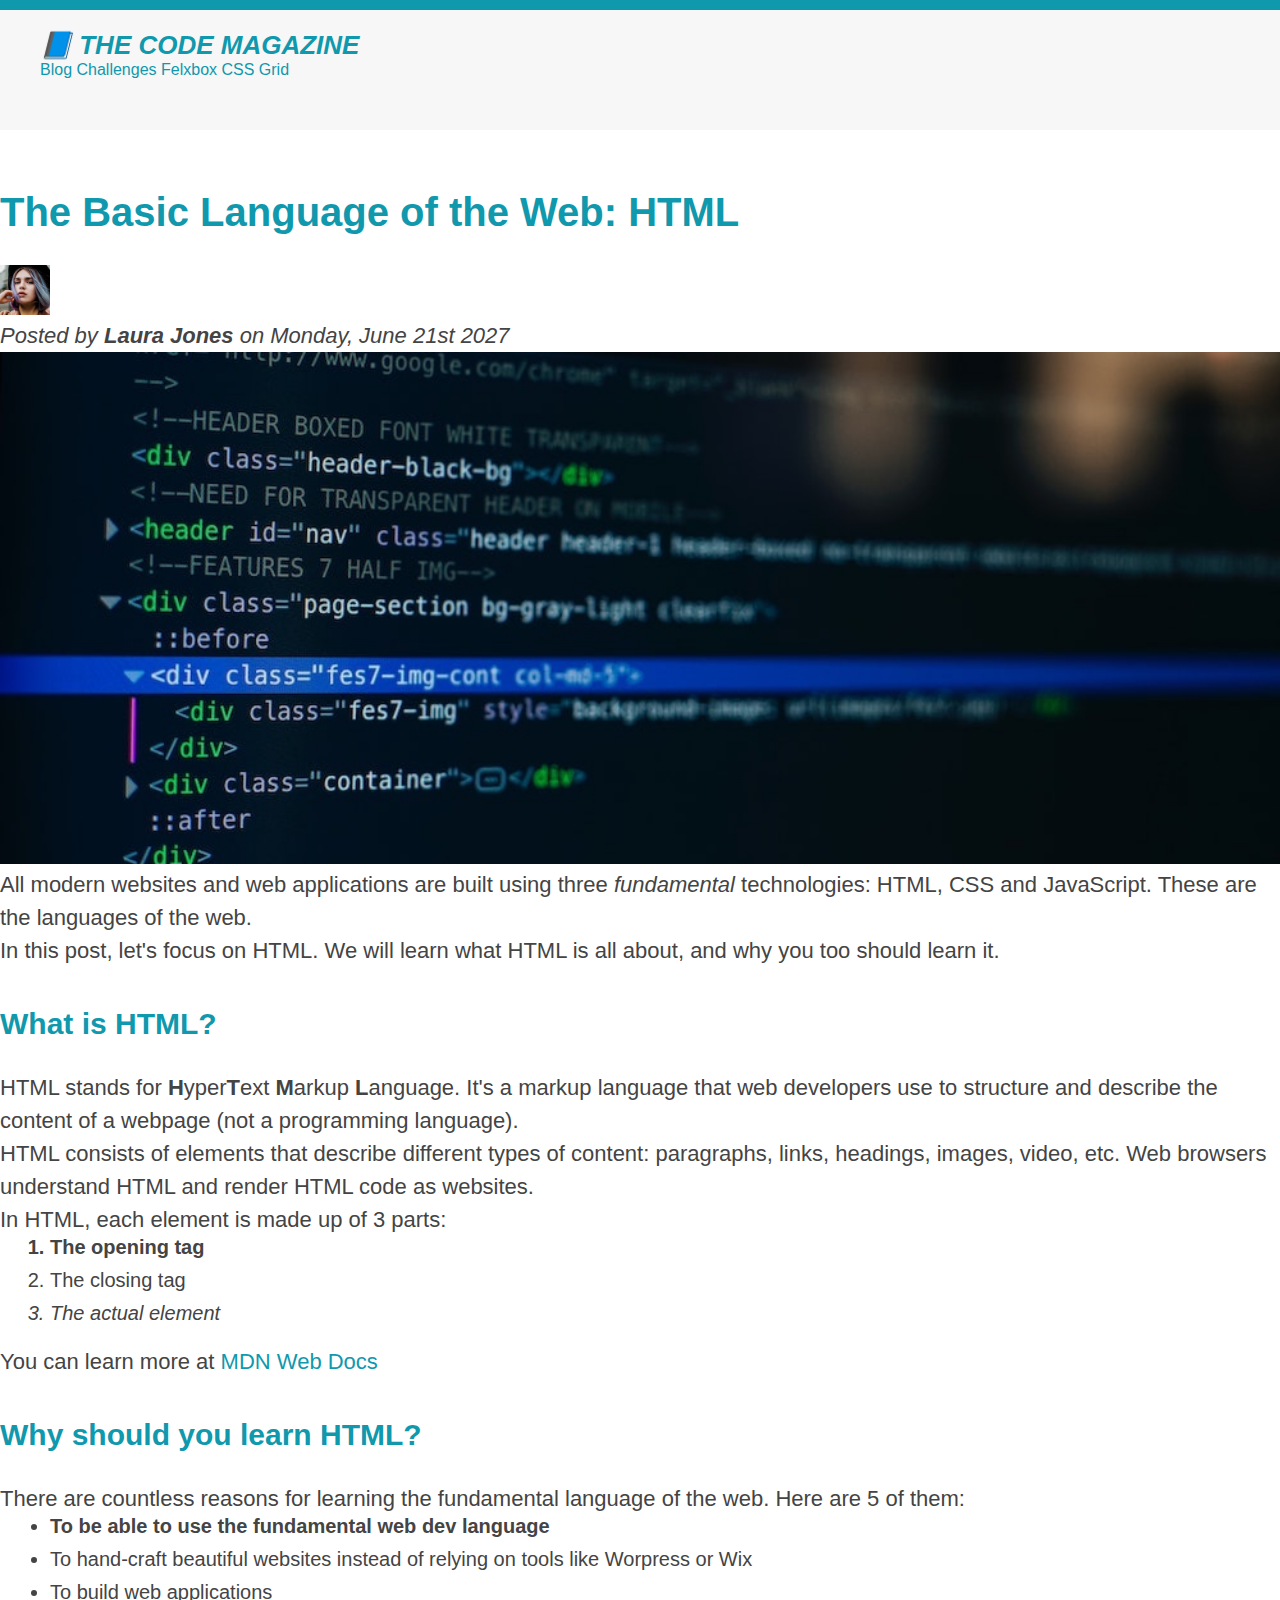
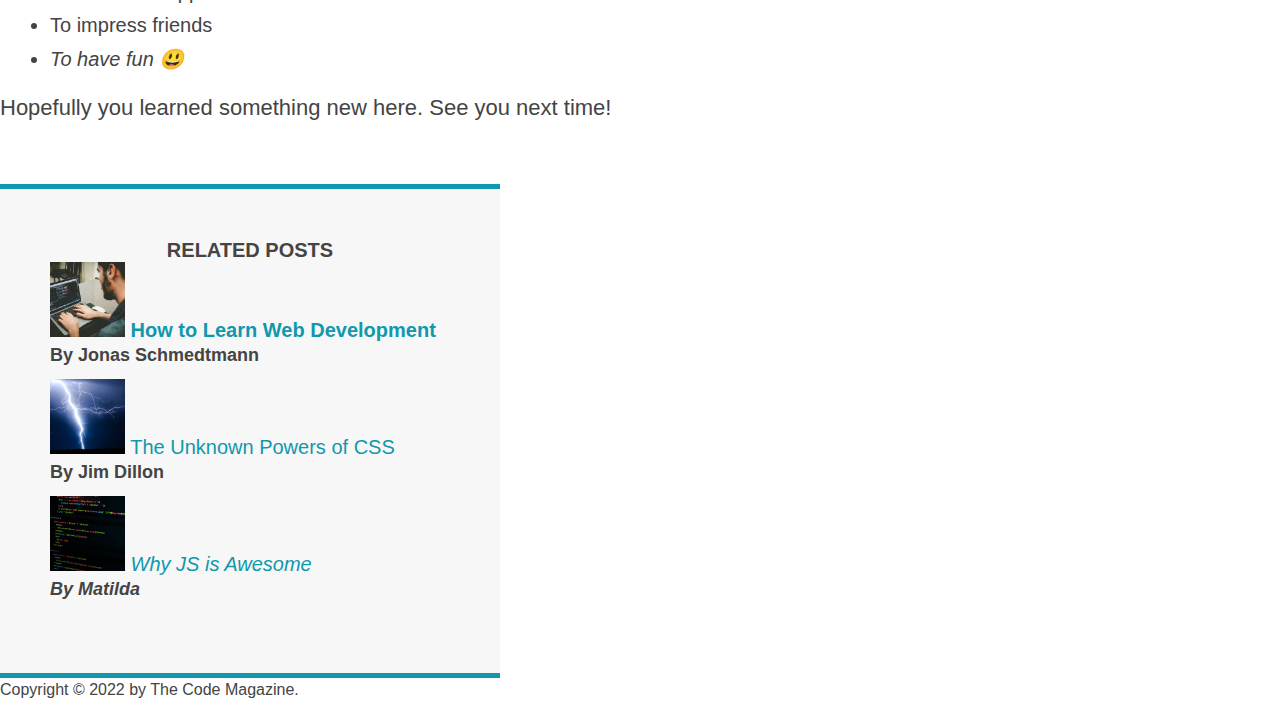
==== index.html @ ba01d37a "margin & padding added" ====
<!DOCTYPE html>
<html>

<head>
    <meta cahrset="UTF-8">
    <title>(Demo)The Basic Language of Web: HTML</title>
</head>
<link href="style.css" rel="stylesheet">

<body>
    <header class="main-header">
        <h1>📘 The Code Magazine</h1>
        <nav>
            <a href="blog.html">Blog</a>
            <a href="#">Challenges</a>
            <a href="#">Felxbox</a>
            <a href="#">CSS Grid</a>
        </nav>
    </header>
    <article>
        <header>
            <h2>The Basic Language of the Web: HTML</h2>
            <img src="img/laura-jones.jpg" width="50px" height="50px" alt="Headshot of laura jones">
            <p id="author">Posted by <strong>Laura Jones</strong> on Monday, June 21st 2027</p>
            <img class="post-img" src="img/post-img.jpg" alt="HTML code on a screen." width="500" heigth="200px">
        </header>
        <p>All modern websites and web applications are built using three <em>fundamental</em> technologies: HTML, CSS
            and
            JavaScript. These are the languages of the web.</p>
        <p>In this post, let's focus on HTML. We will learn what HTML is all about, and why you too should learn it.</p>
        <h3>What is HTML?</h3>
        <p>HTML stands for <strong>H</strong>yper<strong>T</strong>ext <strong>M</strong>arkup
            <strong>L</strong>anguage.
            It's a markup language that web developers use to structure and
            describe the content of a webpage (not a programming language).
        </p>
        <p>HTML consists of elements that describe different types of content: paragraphs, links, headings, images,
            video,
            etc. Web browsers understand HTML and render HTML code as websites.</p>
        <p>In HTML, each element is made up of 3 parts:</p>
        <ol>
            <li>The opening tag</li>
            <li>The closing tag</li>
            <li>The actual element</li>
        </ol>
        <p>You can learn more at
            <a href="https://developer.mozilla.org/en-US/docs/Web/HTML" target="_blank">MDN Web Docs</a>
        </p>
        <h3>Why should you learn HTML?</h3>
        <p>There are countless reasons for learning the fundamental language of the web. Here are 5 of them:</p>
        <ul>
            <li>To be able to use the fundamental web dev language</li>
            <li>To hand-craft beautiful websites instead of relying on tools like Worpress or Wix</li>
            <li>To build web applications</li>
            <li>To impress friends</li>
            <li>To have fun 😃</li>
        </ul>
        <p>Hopefully you learned something new here. See you next time!</p>
    </article>
    <aside>
        <h4>Related posts</h4>
        <ul class="related">
            <li>
                <img alt="personal programming" width="75" heigth="75" src="img/related-1.jpg">
                <a href="#">How to Learn Web Development</a>
                <p class="related-author">By Jonas Schmedtmann</p>
            </li>
            <li>
                <img alt="powers of css" width="75" heigth="75" src="img/related-2.jpg">
                <a href="#">The Unknown Powers of CSS</a>
                <p class="related-author">By Jim Dillon</p>
            </li>
            <li>
                <img alt="coding on a screen" width="75" heigth="75" src="img/related-3.jpg">
                <a href="#">Why JS is Awesome</a>
                <p class="related-author">By Matilda</p>
            </li>
        </ul>
    </aside>
    <footer>
        <p id="copyright">Copyright &copy; 2022 by The Code Magazine.</p>
    </footer>
</body>

</html>
---- style.css ----
* {
  margin: 0;
  padding: 0;
}

body {
  color: #444;
  font-family: sans-serif;
  border-top: 10px solid #1098ad;
}

body {
  /*background-color: olive;*/
}

article {
  margin-bottom: 60px;
}

/*Misconception*/
article p:first-child {
  color: red;
}

.post-img {
  width: 100%;
  height: auto;
}

.main-header {
  background-color: #f7f7f7;
  /*padding: 20px;
  padding-left: 40px;
  padding-right: 40px;*/
  padding: 20px 40px;
  margin-bottom: 60px;
  height: 80px;
}

h1,
h2,
h3 {
  color: #1098ad;
}

ul,
ol {
  margin-left: 50px;
  margin-bottom: 20px;
}

h1 {
  font-size: 26px;
  text-transform: uppercase;
  font-style: italic;
}

h2 {
  font-size: 40px;
  margin-bottom: 30px;
}

h3 {
  font-size: 30px;
  margin-bottom: 30px;
  margin-top: 40px;
}

h4 {
  font-size: 20px;
  text-align: center;
  text-transform: uppercase;
}

/*
article header p {
  font-style: italic;
}*/
#author {
  font-style: italic;
}

.related {
  list-style: none;
}

.related-author {
  font-size: 18px;
  font-weight: bold;
}

li {
  font-size: 20px;
  margin-bottom: 10px;
}

li:last-child {
  margin-bottom: 0;
}

p {
  font-size: 22px;
  line-height: 1.5;
}

aside {
  background-color: #f7f7f7;
  border-top: 5px solid #1098ad;
  border-bottom: 5px solid #1098ad;
  /*padding-top: 50px;
  padding-bottom: 50px;*/
  padding: 50px 0;
  width: 500px;
}

li:first-child {
  font-weight: bold;
}

li:last-child {
  font-style: italic;
}

li:nth-child(2) {
  /*  color: red;*/
}

/*Links*/
a:link {
  color: #1098ad;
  text-decoration: none;
}

a:visited {
  color: #1098ad;
}

a:hover {
  color: orangered;
  font-weight: bold;
  text-decoration: underline wavy orangered;
}

a:active {
  background-color: black;
  font-style: italic;
}

/*
footer p {
  font-size: 16px;
}*/
#copyright {
  font-size: 16px;
}
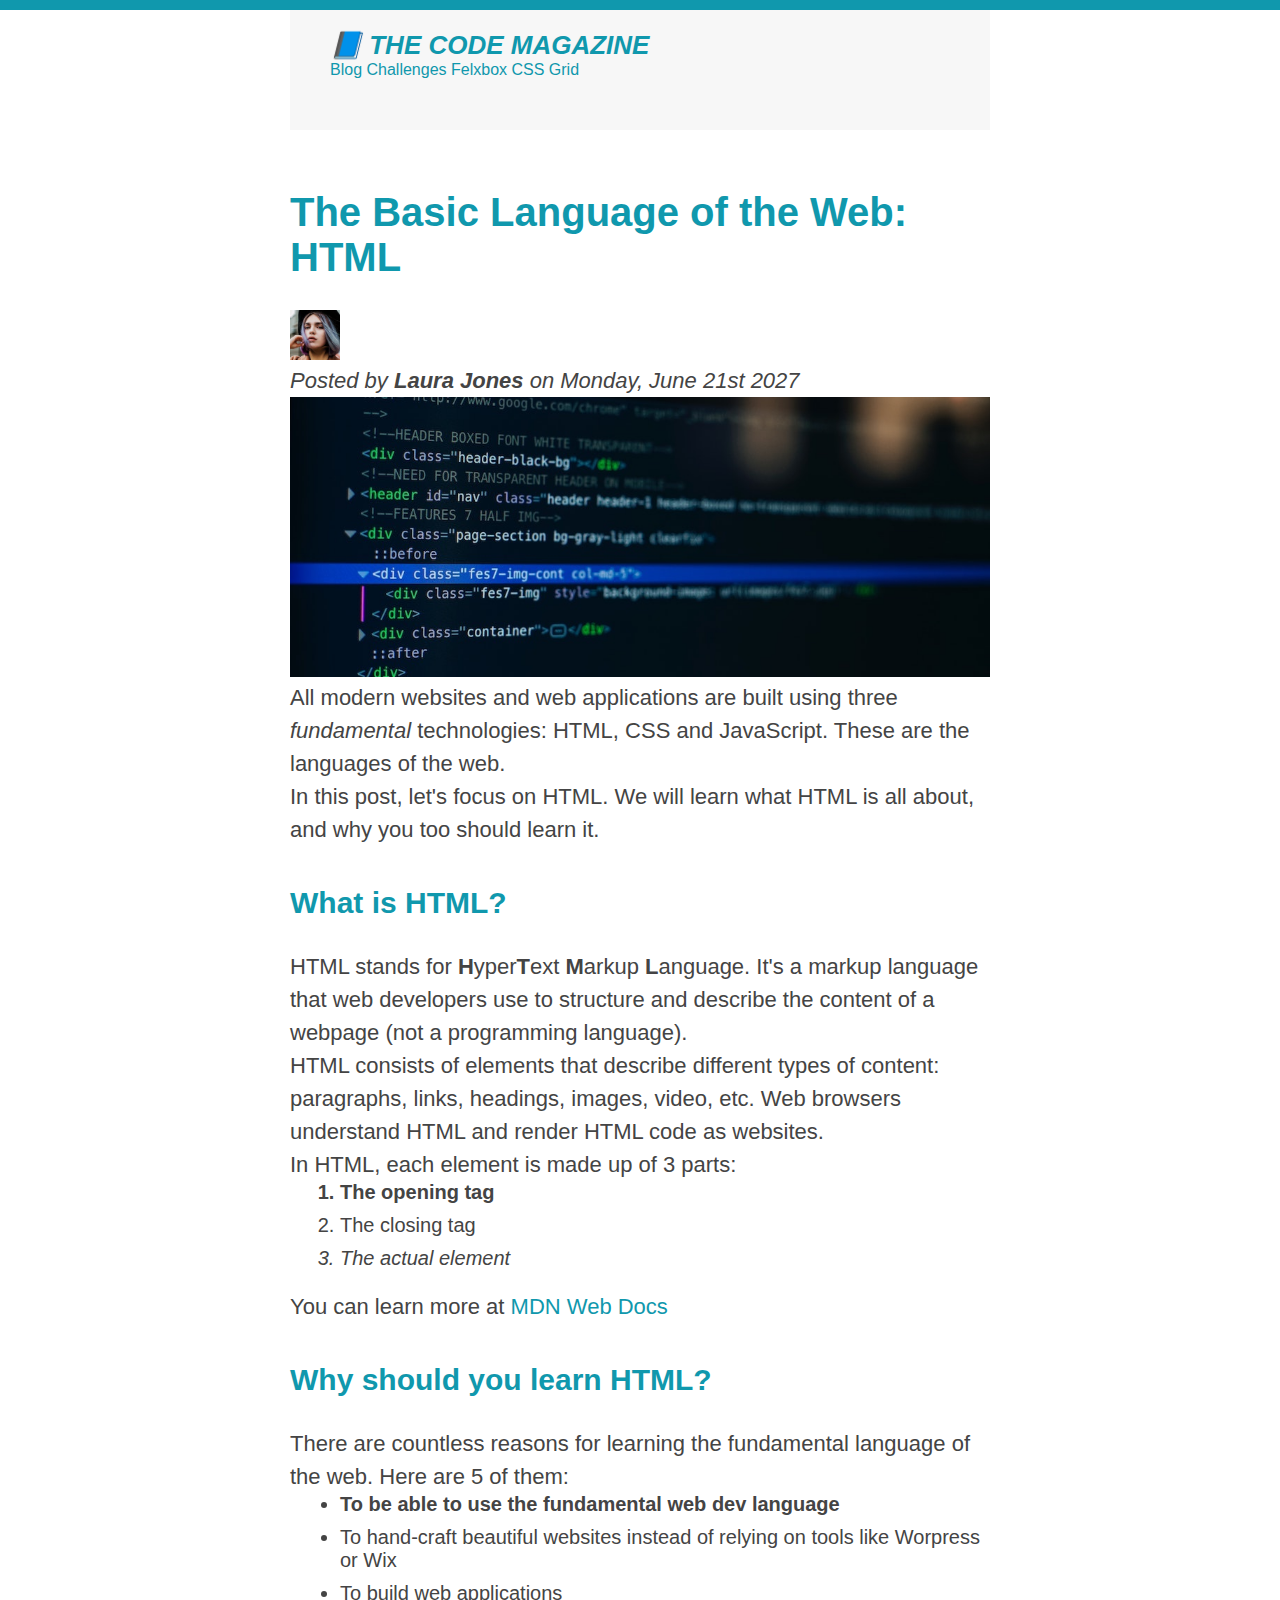
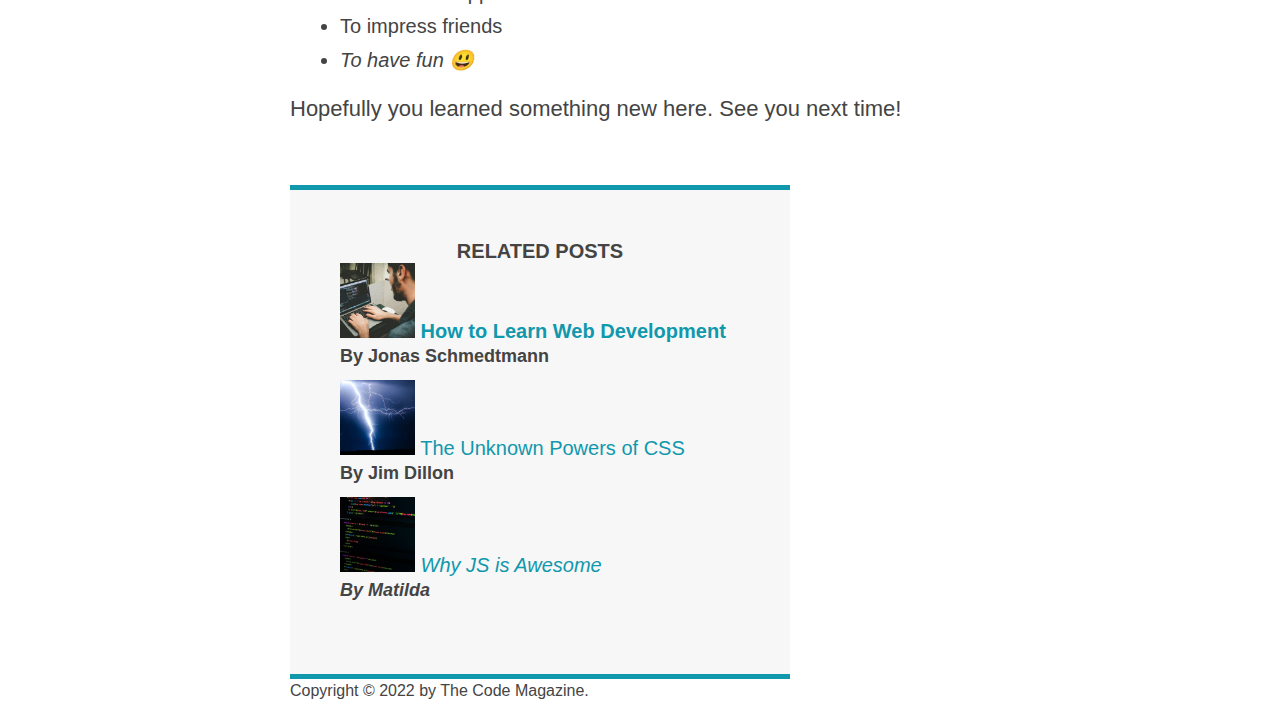
==== commit 68d7f81a: "page centered" ====
--- a/index.html
+++ b/index.html
@@ -8,78 +8,82 @@
 <link href="style.css" rel="stylesheet">
 
 <body>
-    <header class="main-header">
-        <h1>📘 The Code Magazine</h1>
-        <nav>
-            <a href="blog.html">Blog</a>
-            <a href="#">Challenges</a>
-            <a href="#">Felxbox</a>
-            <a href="#">CSS Grid</a>
-        </nav>
-    </header>
-    <article>
-        <header>
-            <h2>The Basic Language of the Web: HTML</h2>
-            <img src="img/laura-jones.jpg" width="50px" height="50px" alt="Headshot of laura jones">
-            <p id="author">Posted by <strong>Laura Jones</strong> on Monday, June 21st 2027</p>
-            <img class="post-img" src="img/post-img.jpg" alt="HTML code on a screen." width="500" heigth="200px">
+    <div class="container">
+        <header class="main-header">
+            <h1>📘 The Code Magazine</h1>
+            <nav>
+                <a href="blog.html">Blog</a>
+                <a href="#">Challenges</a>
+                <a href="#">Felxbox</a>
+                <a href="#">CSS Grid</a>
+            </nav>
         </header>
-        <p>All modern websites and web applications are built using three <em>fundamental</em> technologies: HTML, CSS
-            and
-            JavaScript. These are the languages of the web.</p>
-        <p>In this post, let's focus on HTML. We will learn what HTML is all about, and why you too should learn it.</p>
-        <h3>What is HTML?</h3>
-        <p>HTML stands for <strong>H</strong>yper<strong>T</strong>ext <strong>M</strong>arkup
-            <strong>L</strong>anguage.
-            It's a markup language that web developers use to structure and
-            describe the content of a webpage (not a programming language).
-        </p>
-        <p>HTML consists of elements that describe different types of content: paragraphs, links, headings, images,
-            video,
-            etc. Web browsers understand HTML and render HTML code as websites.</p>
-        <p>In HTML, each element is made up of 3 parts:</p>
-        <ol>
-            <li>The opening tag</li>
-            <li>The closing tag</li>
-            <li>The actual element</li>
-        </ol>
-        <p>You can learn more at
-            <a href="https://developer.mozilla.org/en-US/docs/Web/HTML" target="_blank">MDN Web Docs</a>
-        </p>
-        <h3>Why should you learn HTML?</h3>
-        <p>There are countless reasons for learning the fundamental language of the web. Here are 5 of them:</p>
-        <ul>
-            <li>To be able to use the fundamental web dev language</li>
-            <li>To hand-craft beautiful websites instead of relying on tools like Worpress or Wix</li>
-            <li>To build web applications</li>
-            <li>To impress friends</li>
-            <li>To have fun 😃</li>
-        </ul>
-        <p>Hopefully you learned something new here. See you next time!</p>
-    </article>
-    <aside>
-        <h4>Related posts</h4>
-        <ul class="related">
-            <li>
-                <img alt="personal programming" width="75" heigth="75" src="img/related-1.jpg">
-                <a href="#">How to Learn Web Development</a>
-                <p class="related-author">By Jonas Schmedtmann</p>
-            </li>
-            <li>
-                <img alt="powers of css" width="75" heigth="75" src="img/related-2.jpg">
-                <a href="#">The Unknown Powers of CSS</a>
-                <p class="related-author">By Jim Dillon</p>
-            </li>
-            <li>
-                <img alt="coding on a screen" width="75" heigth="75" src="img/related-3.jpg">
-                <a href="#">Why JS is Awesome</a>
-                <p class="related-author">By Matilda</p>
-            </li>
-        </ul>
-    </aside>
-    <footer>
-        <p id="copyright">Copyright &copy; 2022 by The Code Magazine.</p>
-    </footer>
+        <article>
+            <header>
+                <h2>The Basic Language of the Web: HTML</h2>
+                <img src="img/laura-jones.jpg" width="50px" height="50px" alt="Headshot of laura jones">
+                <p id="author">Posted by <strong>Laura Jones</strong> on Monday, June 21st 2027</p>
+                <img class="post-img" src="img/post-img.jpg" alt="HTML code on a screen." width="500" heigth="200px">
+            </header>
+            <p>All modern websites and web applications are built using three <em>fundamental</em> technologies: HTML,
+                CSS
+                and
+                JavaScript. These are the languages of the web.</p>
+            <p>In this post, let's focus on HTML. We will learn what HTML is all about, and why you too should learn it.
+            </p>
+            <h3>What is HTML?</h3>
+            <p>HTML stands for <strong>H</strong>yper<strong>T</strong>ext <strong>M</strong>arkup
+                <strong>L</strong>anguage.
+                It's a markup language that web developers use to structure and
+                describe the content of a webpage (not a programming language).
+            </p>
+            <p>HTML consists of elements that describe different types of content: paragraphs, links, headings, images,
+                video,
+                etc. Web browsers understand HTML and render HTML code as websites.</p>
+            <p>In HTML, each element is made up of 3 parts:</p>
+            <ol>
+                <li>The opening tag</li>
+                <li>The closing tag</li>
+                <li>The actual element</li>
+            </ol>
+            <p>You can learn more at
+                <a href="https://developer.mozilla.org/en-US/docs/Web/HTML" target="_blank">MDN Web Docs</a>
+            </p>
+            <h3>Why should you learn HTML?</h3>
+            <p>There are countless reasons for learning the fundamental language of the web. Here are 5 of them:</p>
+            <ul>
+                <li>To be able to use the fundamental web dev language</li>
+                <li>To hand-craft beautiful websites instead of relying on tools like Worpress or Wix</li>
+                <li>To build web applications</li>
+                <li>To impress friends</li>
+                <li>To have fun 😃</li>
+            </ul>
+            <p>Hopefully you learned something new here. See you next time!</p>
+        </article>
+        <aside>
+            <h4>Related posts</h4>
+            <ul class="related">
+                <li>
+                    <img alt="personal programming" width="75" heigth="75" src="img/related-1.jpg">
+                    <a href="#">How to Learn Web Development</a>
+                    <p class="related-author">By Jonas Schmedtmann</p>
+                </li>
+                <li>
+                    <img alt="powers of css" width="75" heigth="75" src="img/related-2.jpg">
+                    <a href="#">The Unknown Powers of CSS</a>
+                    <p class="related-author">By Jim Dillon</p>
+                </li>
+                <li>
+                    <img alt="coding on a screen" width="75" heigth="75" src="img/related-3.jpg">
+                    <a href="#">Why JS is Awesome</a>
+                    <p class="related-author">By Matilda</p>
+                </li>
+            </ul>
+        </aside>
+        <footer>
+            <p id="copyright">Copyright &copy; 2022 by The Code Magazine.</p>
+        </footer>
+    </div>
 </body>
 
 </html>--- a/style.css
+++ b/style.css
@@ -11,6 +11,11 @@
 
 body {
   /*background-color: olive;*/
+}
+
+.container {
+  width: 700px;
+  margin: 0px auto;
 }
 
 article {
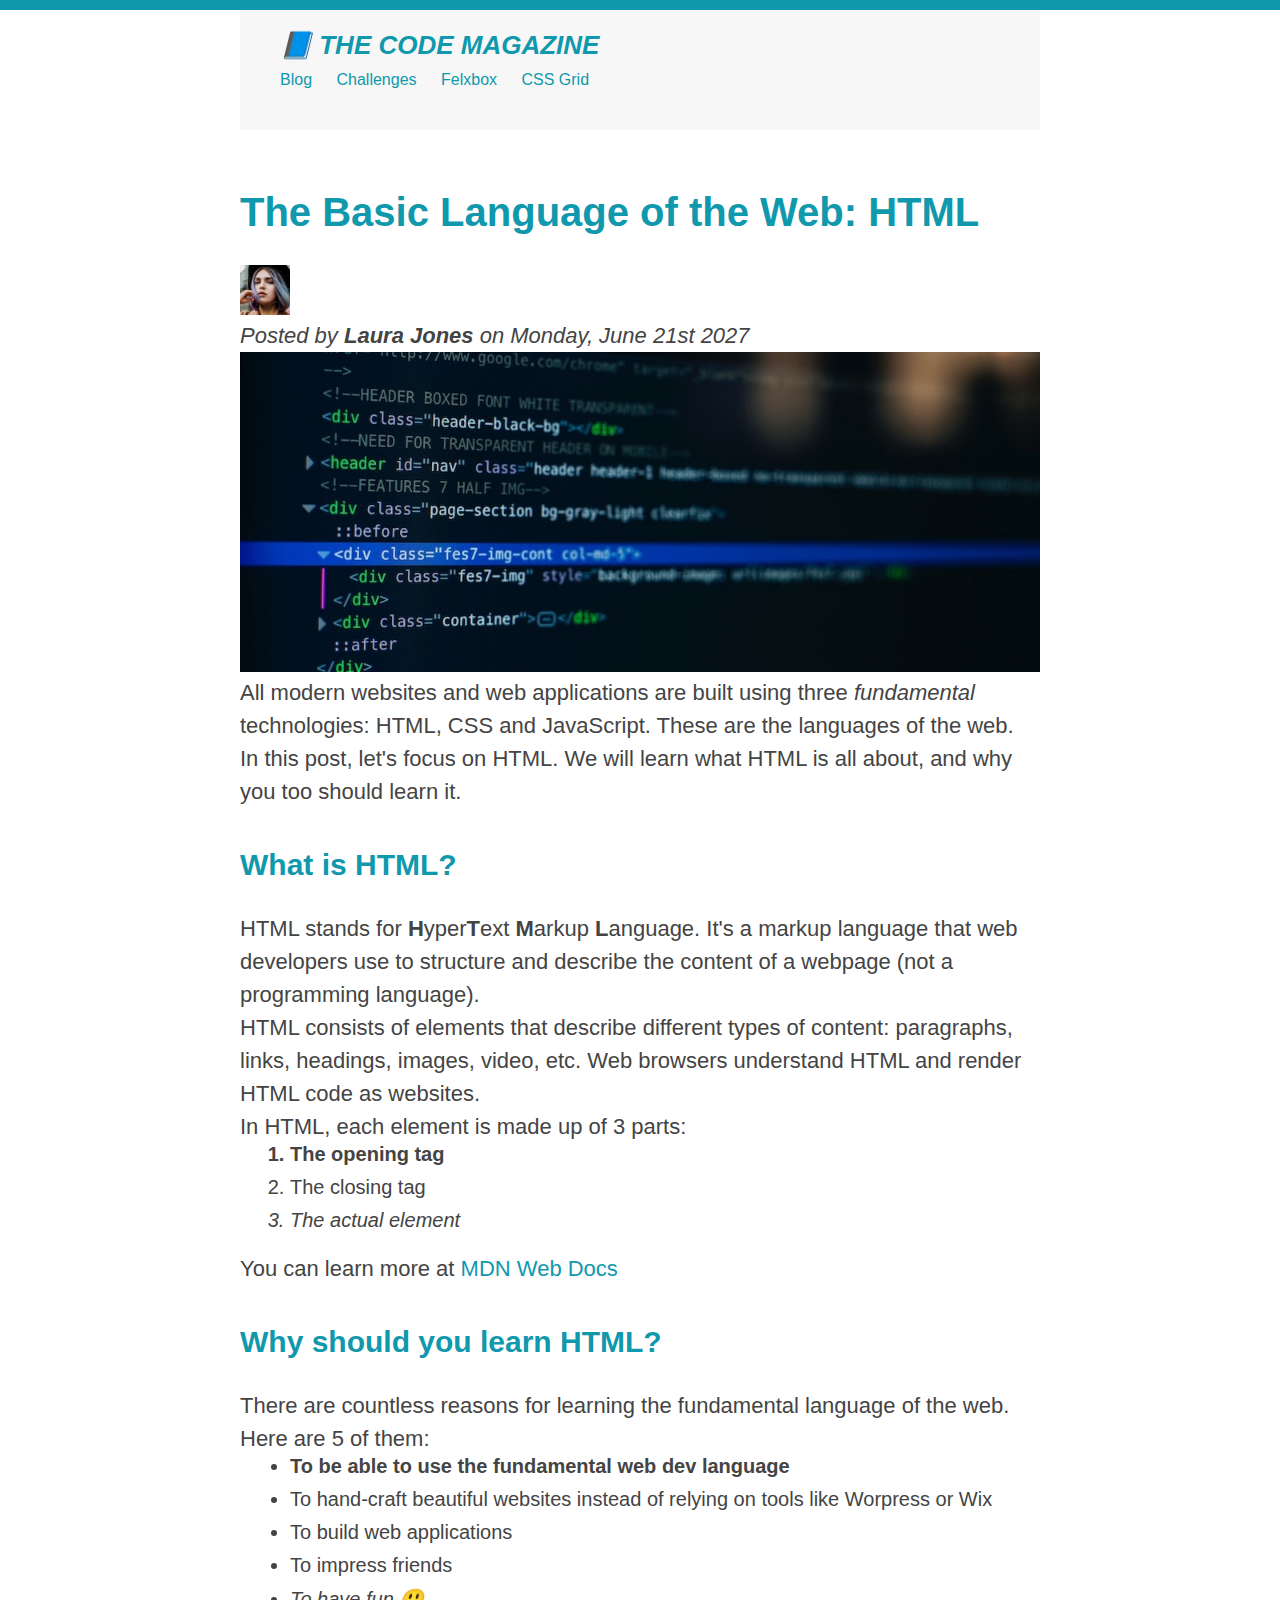
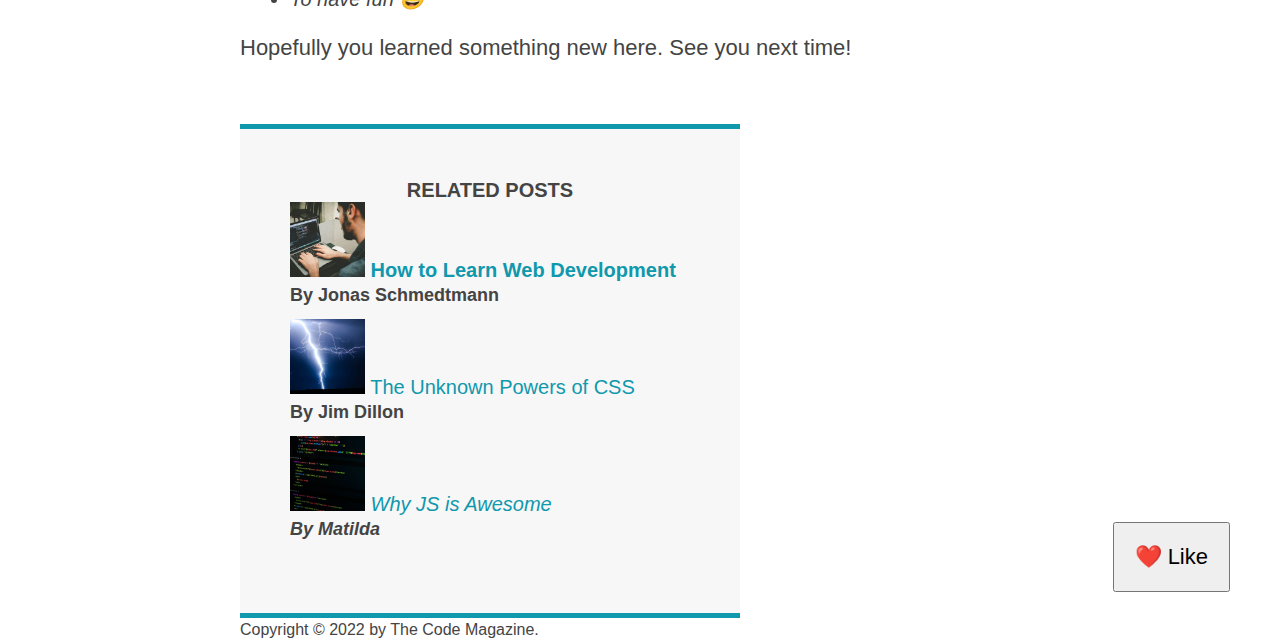
==== commit f5671ad2: "like button added" ====
--- a/index.html
+++ b/index.html
@@ -24,6 +24,7 @@
                 <img src="img/laura-jones.jpg" width="50px" height="50px" alt="Headshot of laura jones">
                 <p id="author">Posted by <strong>Laura Jones</strong> on Monday, June 21st 2027</p>
                 <img class="post-img" src="img/post-img.jpg" alt="HTML code on a screen." width="500" heigth="200px">
+                <button>❤️ Like</button>
             </header>
             <p>All modern websites and web applications are built using three <em>fundamental</em> technologies: HTML,
                 CSS
--- a/style.css
+++ b/style.css
@@ -7,14 +7,22 @@
   color: #444;
   font-family: sans-serif;
   border-top: 10px solid #1098ad;
+  /*background-color: olive;*/
+  position: relative;
 }
 
-body {
-  /*background-color: olive;*/
+nav a {
+  margin-right: 20px;
+  margin-top: 10px;
+  display: inline-block;
+}
+
+nav a:last-child {
+  margin-right: 0px;
 }
 
 .container {
-  width: 700px;
+  width: 800px;
   margin: 0px auto;
 }
 
@@ -81,6 +89,7 @@
 article header p {
   font-style: italic;
 }*/
+
 #author {
   font-style: italic;
 }
@@ -126,10 +135,11 @@
   font-style: italic;
 }
 
+/*
 li:nth-child(2) {
-  /*  color: red;*/
+  color: red;
 }
-
+*/
 /*Links*/
 a:link {
   color: #1098ad;
@@ -155,6 +165,16 @@
 footer p {
   font-size: 16px;
 }*/
+
 #copyright {
   font-size: 16px;
+}
+
+button {
+  font-size: 22px;
+  padding: 20px;
+  cursor: pointer;
+  position: absolute;
+  bottom: 50px;
+  right: 50px;
 }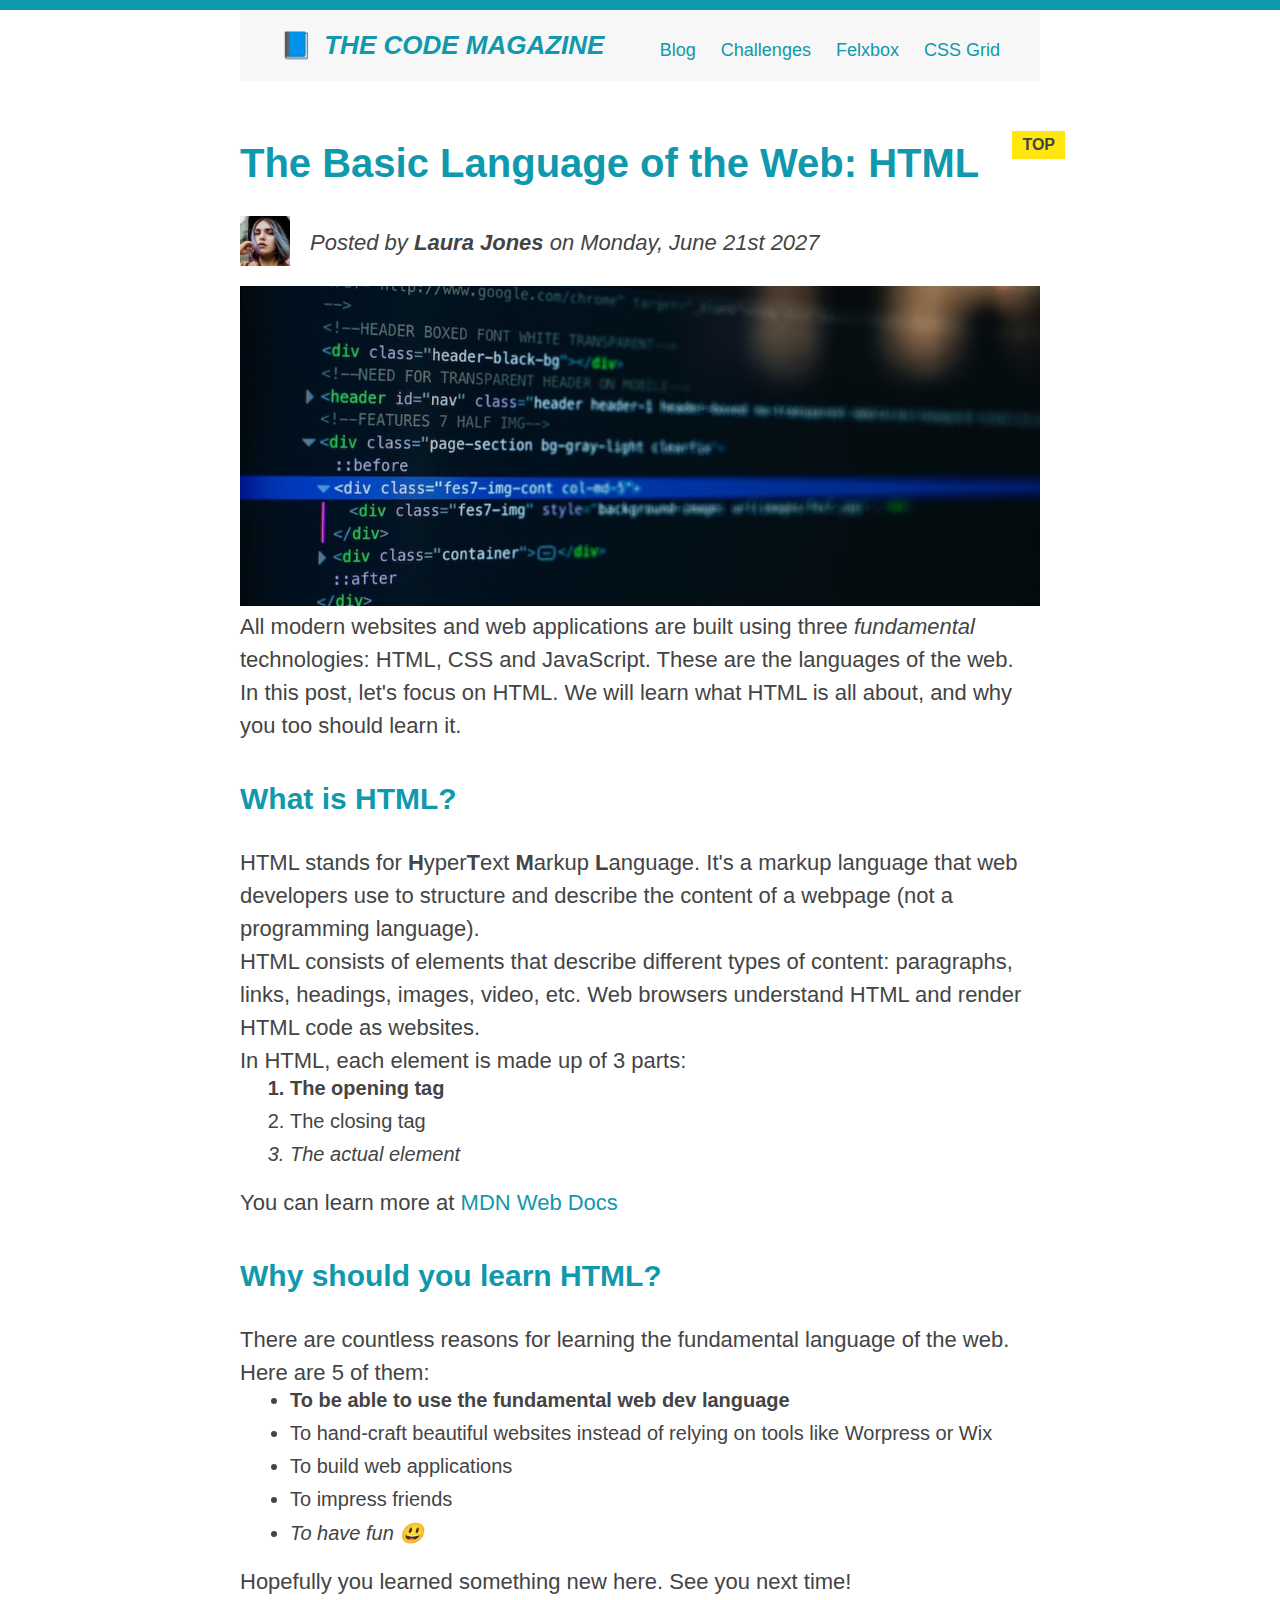
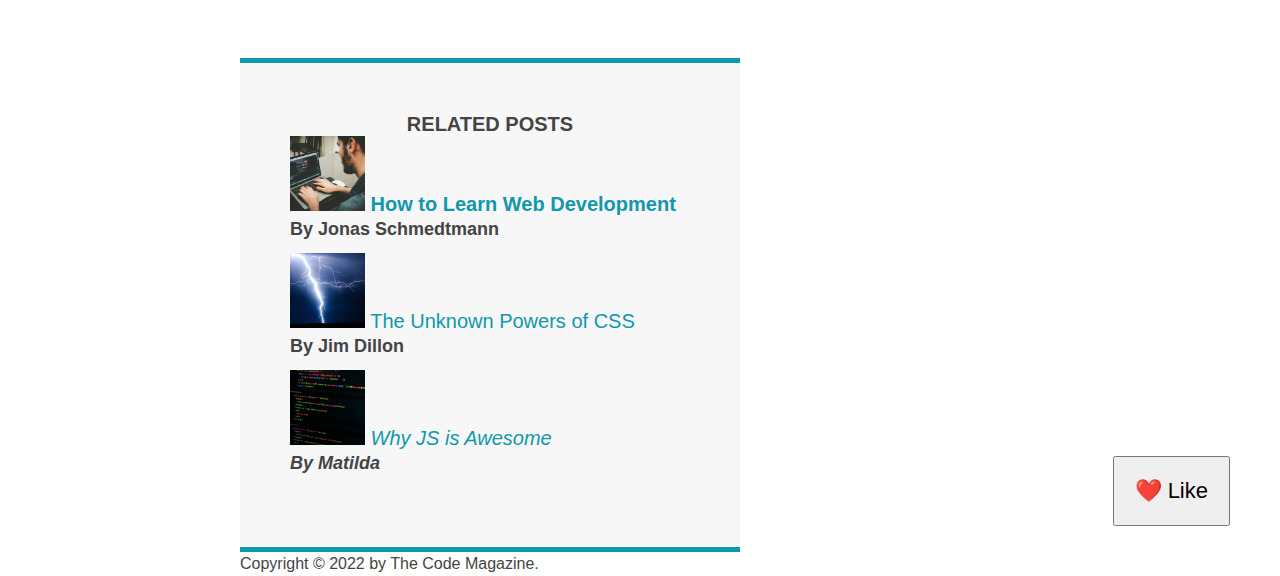
==== commit 0c4b1622: "using & clearing floats" ====
--- a/index.html
+++ b/index.html
@@ -9,7 +9,7 @@
 
 <body>
     <div class="container">
-        <header class="main-header">
+        <header class="main-header clearfix">
             <h1>📘 The Code Magazine</h1>
             <nav>
                 <a href="blog.html">Blog</a>
@@ -17,20 +17,25 @@
                 <a href="#">Felxbox</a>
                 <a href="#">CSS Grid</a>
             </nav>
+            <!--<div class="clear"></div>-->
         </header>
         <article>
             <header>
                 <h2>The Basic Language of the Web: HTML</h2>
-                <img src="img/laura-jones.jpg" width="50px" height="50px" alt="Headshot of laura jones">
-                <p id="author">Posted by <strong>Laura Jones</strong> on Monday, June 21st 2027</p>
+                <img class="author-img" src="img/laura-jones.jpg" width="50px" height="50px"
+                    alt="Headshot of laura jones">
+                <p id="author" class="author">Posted by <strong>Laura Jones</strong> on Monday, June 21st 2027
+                </p>
                 <img class="post-img" src="img/post-img.jpg" alt="HTML code on a screen." width="500" heigth="200px">
                 <button>❤️ Like</button>
             </header>
-            <p>All modern websites and web applications are built using three <em>fundamental</em> technologies: HTML,
+            <p>All modern websites and web applications are built using three <em>fundamental</em> technologies:
+                HTML,
                 CSS
                 and
                 JavaScript. These are the languages of the web.</p>
-            <p>In this post, let's focus on HTML. We will learn what HTML is all about, and why you too should learn it.
+            <p>In this post, let's focus on HTML. We will learn what HTML is all about, and why you too should
+                learn it.
             </p>
             <h3>What is HTML?</h3>
             <p>HTML stands for <strong>H</strong>yper<strong>T</strong>ext <strong>M</strong>arkup
@@ -38,7 +43,8 @@
                 It's a markup language that web developers use to structure and
                 describe the content of a webpage (not a programming language).
             </p>
-            <p>HTML consists of elements that describe different types of content: paragraphs, links, headings, images,
+            <p>HTML consists of elements that describe different types of content: paragraphs, links, headings,
+                images,
                 video,
                 etc. Web browsers understand HTML and render HTML code as websites.</p>
             <p>In HTML, each element is made up of 3 parts:</p>
@@ -51,7 +57,8 @@
                 <a href="https://developer.mozilla.org/en-US/docs/Web/HTML" target="_blank">MDN Web Docs</a>
             </p>
             <h3>Why should you learn HTML?</h3>
-            <p>There are countless reasons for learning the fundamental language of the web. Here are 5 of them:</p>
+            <p>There are countless reasons for learning the fundamental language of the web. Here are 5 of them:
+            </p>
             <ul>
                 <li>To be able to use the fundamental web dev language</li>
                 <li>To hand-craft beautiful websites instead of relying on tools like Worpress or Wix</li>
--- a/style.css
+++ b/style.css
@@ -15,6 +15,10 @@
   margin-right: 20px;
   margin-top: 10px;
   display: inline-block;
+}
+
+nav {
+  font-size: 18px;
 }
 
 nav a:last-child {
@@ -47,7 +51,7 @@
   padding-right: 40px;*/
   padding: 20px 40px;
   margin-bottom: 60px;
-  height: 80px;
+  /*height: 80px;*/
 }
 
 h1,
@@ -161,6 +165,35 @@
   font-style: italic;
 }
 
+h2 {
+  /*background-color: orange;*/
+  position: relative;
+}
+
+h2::after {
+  content: "TOP";
+  background-color: #ffe70e;
+  font-size: 16px;
+  font-weight: bolder;
+  display: inline-block;
+  padding: 5px 10px;
+  position: absolute;
+  right: -25px;
+  top: -10px;
+  color: #444;
+
+}
+
+h1::first-letter {
+  font-style: normal;
+  margin-right: 5px;
+}
+
+/*
+h3+p::first-line {
+  color: red
+}*/
+
 /*
 footer p {
   font-size: 16px;
@@ -177,4 +210,34 @@
   position: absolute;
   bottom: 50px;
   right: 50px;
+}
+
+/*Floats*/
+.author-img {
+  float: left;
+  margin-bottom: 20px;
+}
+
+.author {
+  float: left;
+  margin-left: 20px;
+  padding-top: 10px;
+}
+
+h1 {
+  float: left;
+}
+
+nav {
+  float: right;
+}
+
+/*
+.clear {
+  clear: both;
+}*/
+.clearfix::after {
+  content: "";
+  clear: both;
+  display: block;
 }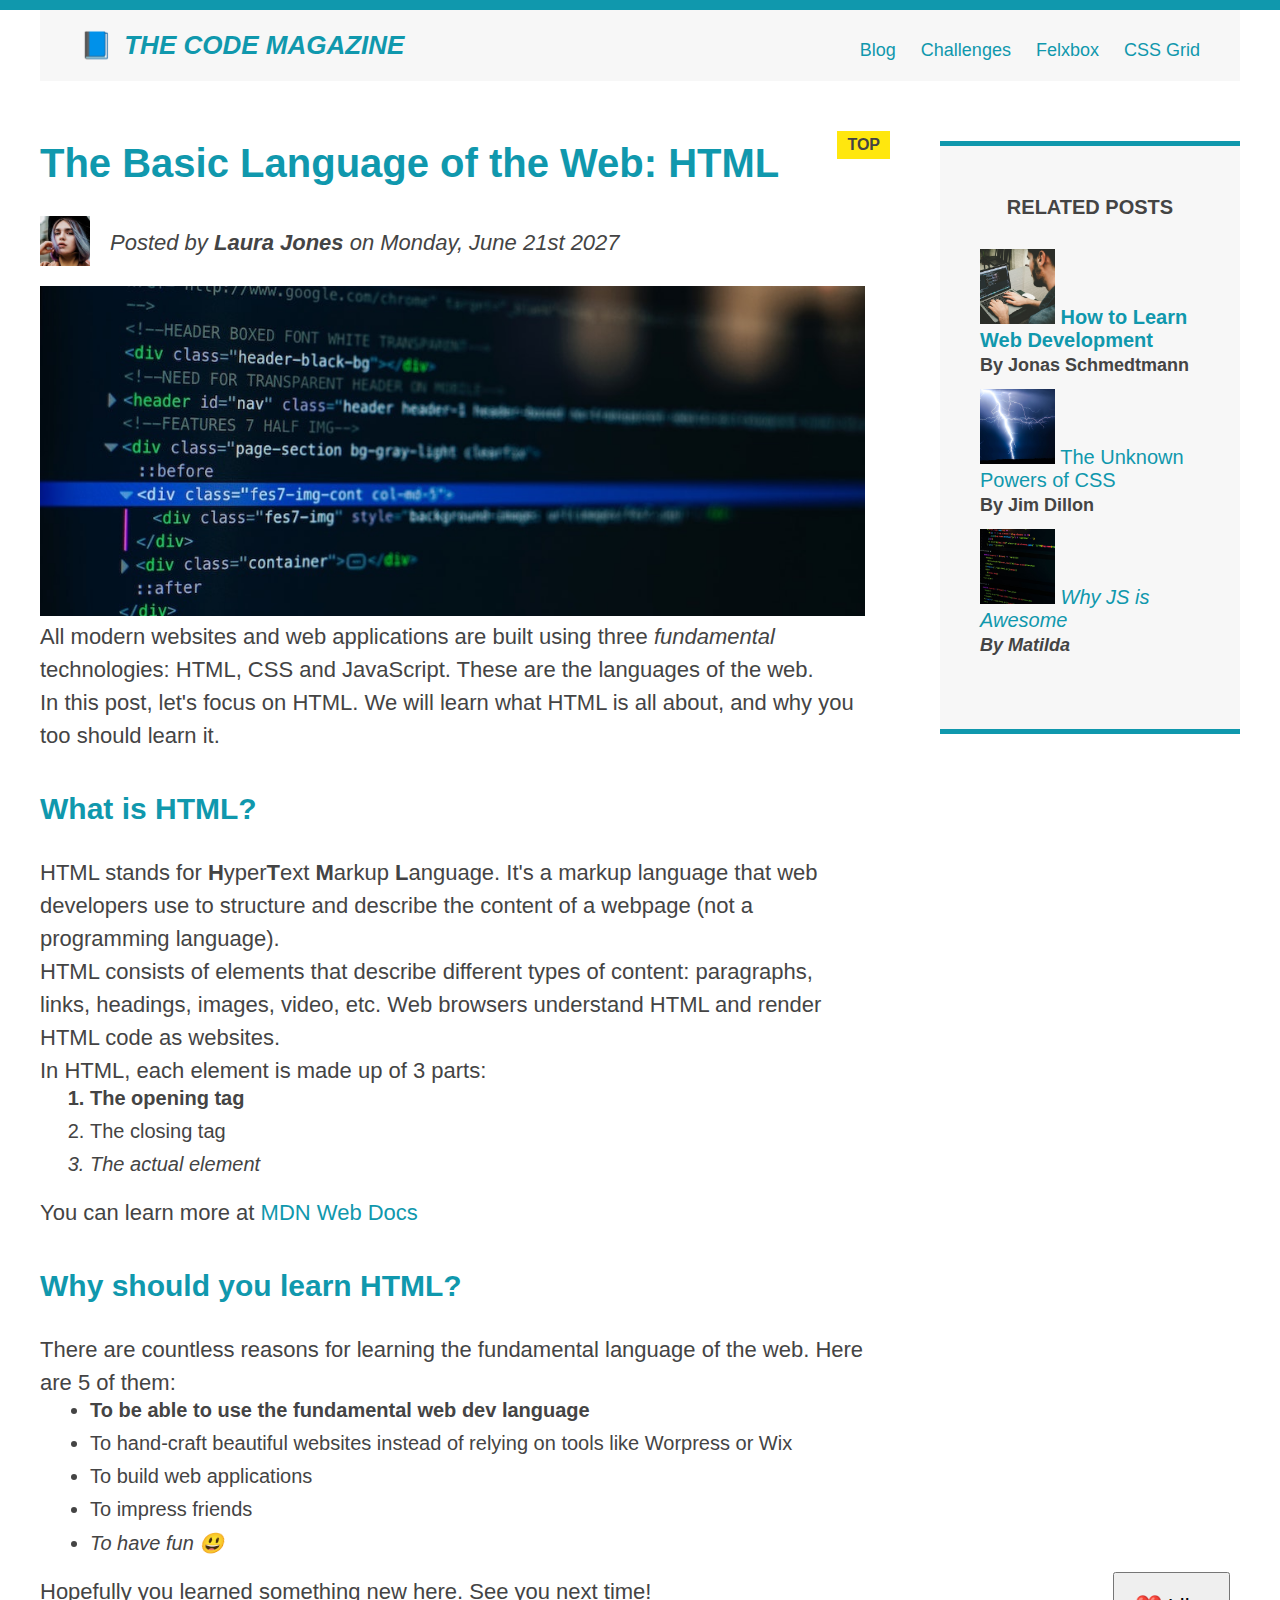
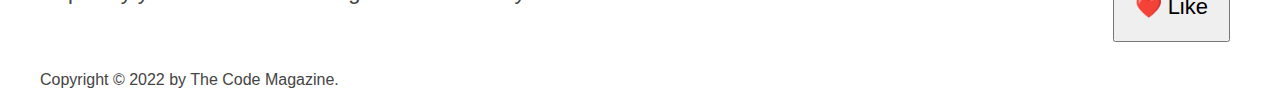
==== commit ebc52599: "small changes" ====
--- a/index.html
+++ b/index.html
@@ -14,8 +14,8 @@
             <nav>
                 <a href="blog.html">Blog</a>
                 <a href="#">Challenges</a>
-                <a href="#">Felxbox</a>
-                <a href="#">CSS Grid</a>
+                <a href="flexbox.html">Felxbox</a>
+                <a href="css-grid.html">CSS Grid</a>
             </nav>
             <!--<div class="clear"></div>-->
         </header>
--- a/style.css
+++ b/style.css
@@ -1,6 +1,7 @@
 * {
   margin: 0;
   padding: 0;
+  box-sizing: border-box;
 }
 
 body {
@@ -11,37 +12,23 @@
   position: relative;
 }
 
+nav {
+  font-size: 18px;
+}
+
 nav a {
   margin-right: 20px;
   margin-top: 10px;
   display: inline-block;
 }
 
-nav {
-  font-size: 18px;
-}
-
 nav a:last-child {
   margin-right: 0px;
 }
 
 .container {
-  width: 800px;
+  width: 1200px;
   margin: 0px auto;
-}
-
-article {
-  margin-bottom: 60px;
-}
-
-/*Misconception*/
-article p:first-child {
-  color: red;
-}
-
-.post-img {
-  width: 100%;
-  height: auto;
 }
 
 .main-header {
@@ -54,59 +41,88 @@
   /*height: 80px;*/
 }
 
+article {
+  margin-bottom: 60px;
+}
+
+/*
+article header p {
+  font-style: italic;
+}*/
+
+/*Misconception*/
+article p:first-child {
+  color: red;
+}
+
+.post-img {
+  width: 100%;
+  height: auto;
+}
+
 h1,
 h2,
 h3 {
   color: #1098ad;
 }
 
+h1 {
+  font-size: 26px;
+  text-transform: uppercase;
+  font-style: italic;
+}
+
+h2 {
+  font-size: 40px;
+  margin-bottom: 30px;
+}
+
+h3 {
+  font-size: 30px;
+  margin-bottom: 30px;
+  margin-top: 40px;
+}
+
+h4 {
+  font-size: 20px;
+  text-align: center;
+  text-transform: uppercase;
+  margin-bottom: 30px;
+}
+
+#author {
+  font-style: italic;
+}
+
+.related {
+  list-style: none;
+  margin-left: 0;
+}
+
+.related-author {
+  font-size: 18px;
+  font-weight: bold;
+}
+
+
+aside {
+  background-color: #f7f7f7;
+  border-top: 5px solid #1098ad;
+  border-bottom: 5px solid #1098ad;
+  padding: 50px 40px;
+}
+
+p {
+  font-size: 22px;
+  line-height: 1.5;
+}
+
 ul,
 ol {
   margin-left: 50px;
   margin-bottom: 20px;
 }
 
-h1 {
-  font-size: 26px;
-  text-transform: uppercase;
-  font-style: italic;
-}
-
-h2 {
-  font-size: 40px;
-  margin-bottom: 30px;
-}
-
-h3 {
-  font-size: 30px;
-  margin-bottom: 30px;
-  margin-top: 40px;
-}
-
-h4 {
-  font-size: 20px;
-  text-align: center;
-  text-transform: uppercase;
-}
-
-/*
-article header p {
-  font-style: italic;
-}*/
-
-#author {
-  font-style: italic;
-}
-
-.related {
-  list-style: none;
-}
-
-.related-author {
-  font-size: 18px;
-  font-weight: bold;
-}
-
 li {
   font-size: 20px;
   margin-bottom: 10px;
@@ -116,21 +132,6 @@
   margin-bottom: 0;
 }
 
-p {
-  font-size: 22px;
-  line-height: 1.5;
-}
-
-aside {
-  background-color: #f7f7f7;
-  border-top: 5px solid #1098ad;
-  border-bottom: 5px solid #1098ad;
-  /*padding-top: 50px;
-  padding-bottom: 50px;*/
-  padding: 50px 0;
-  width: 500px;
-}
-
 li:first-child {
   font-weight: bold;
 }
@@ -143,7 +144,9 @@
 li:nth-child(2) {
   color: red;
 }
+
 */
+
 /*Links*/
 a:link {
   color: #1098ad;
@@ -164,6 +167,8 @@
   background-color: black;
   font-style: italic;
 }
+
+/*Pseudo*/
 
 h2 {
   /*background-color: orange;*/
@@ -194,14 +199,14 @@
   color: red
 }*/
 
+#copyright {
+  font-size: 16px;
+}
+
 /*
 footer p {
   font-size: 16px;
 }*/
-
-#copyright {
-  font-size: 16px;
-}
 
 button {
   font-size: 22px;
@@ -213,6 +218,7 @@
 }
 
 /*Floats*/
+
 .author-img {
   float: left;
   margin-bottom: 20px;
@@ -236,8 +242,23 @@
 .clear {
   clear: both;
 }*/
+
 .clearfix::after {
   content: "";
   clear: both;
   display: block;
+}
+
+article {
+  width: 825px;
+  float: left;
+}
+
+aside {
+  width: 300px;
+  float: right;
+}
+
+footer {
+  clear: both;
 }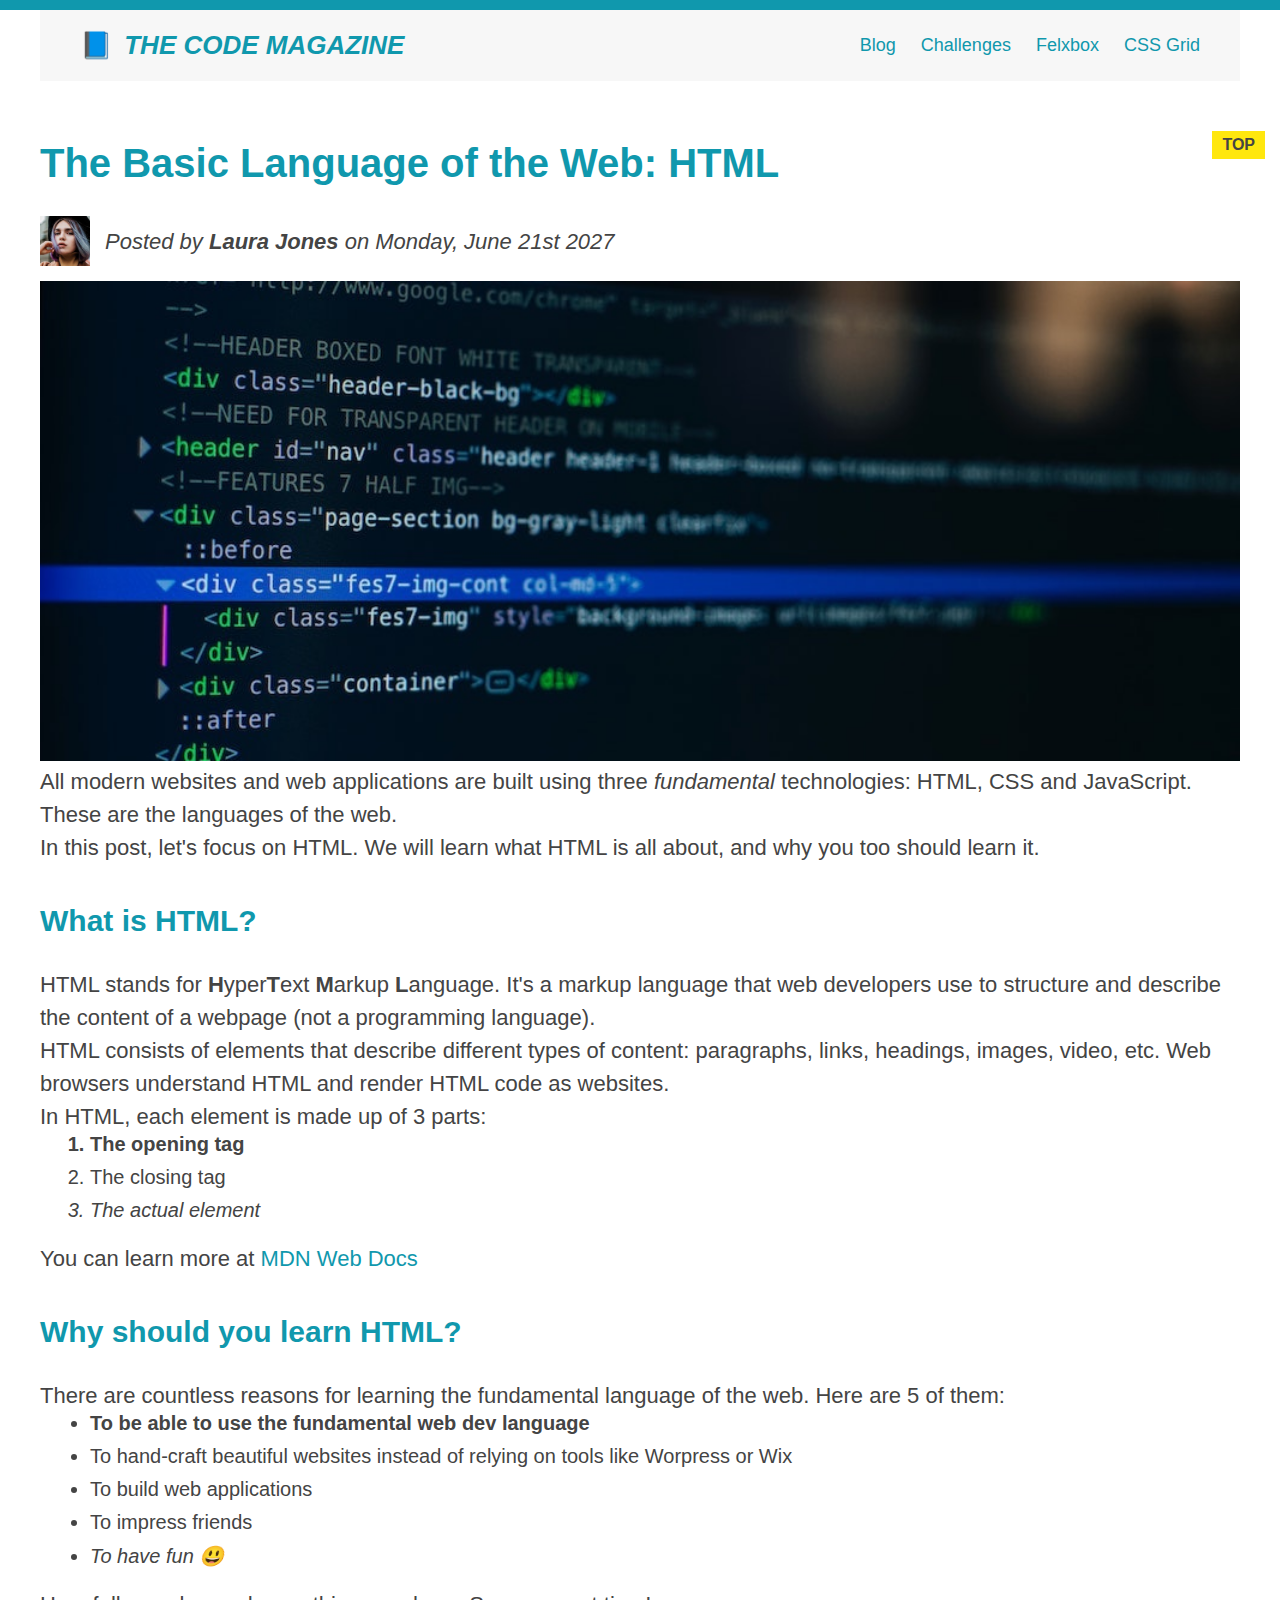
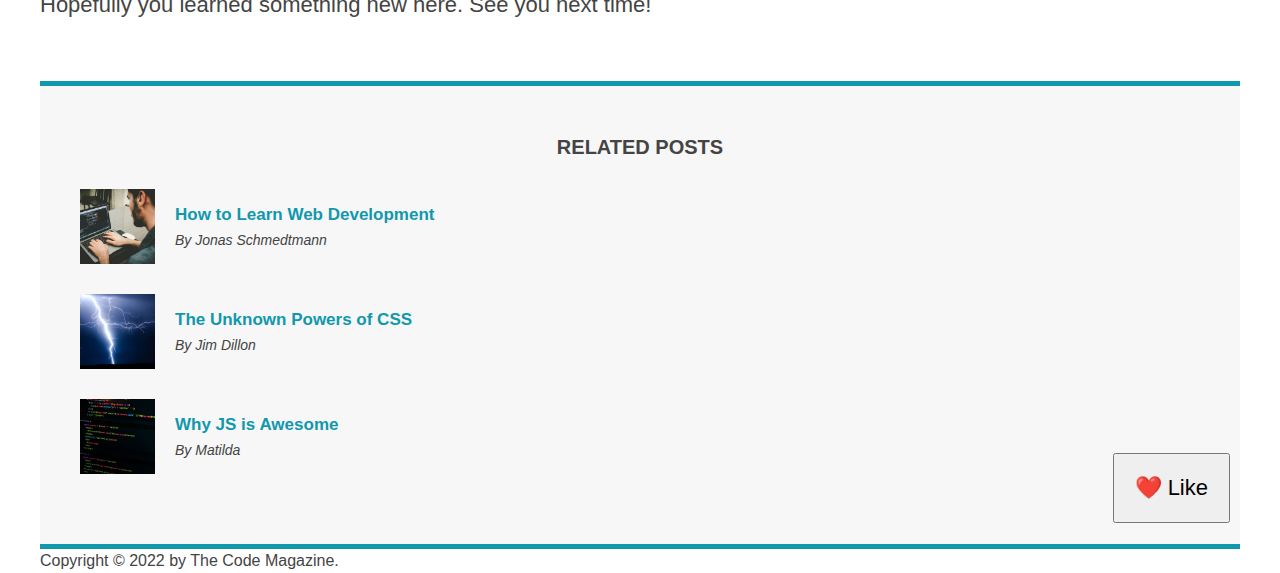
==== commit ece8a899: "floats replaced with flexbox" ====
--- a/index.html
+++ b/index.html
@@ -22,10 +22,12 @@
         <article>
             <header>
                 <h2>The Basic Language of the Web: HTML</h2>
-                <img class="author-img" src="img/laura-jones.jpg" width="50px" height="50px"
-                    alt="Headshot of laura jones">
-                <p id="author" class="author">Posted by <strong>Laura Jones</strong> on Monday, June 21st 2027
-                </p>
+                <div class="author-box">
+                    <img class="author-img" src="img/laura-jones.jpg" width="50px" height="50px"
+                        alt="Headshot of laura jones">
+                    <p id="author" class="author">Posted by <strong>Laura Jones</strong> on Monday, June 21st 2027
+                    </p>
+                </div>
                 <img class="post-img" src="img/post-img.jpg" alt="HTML code on a screen." width="500" heigth="200px">
                 <button>❤️ Like</button>
             </header>
@@ -71,20 +73,26 @@
         <aside>
             <h4>Related posts</h4>
             <ul class="related">
-                <li>
+                <li class="related-post">
                     <img alt="personal programming" width="75" heigth="75" src="img/related-1.jpg">
-                    <a href="#">How to Learn Web Development</a>
-                    <p class="related-author">By Jonas Schmedtmann</p>
+                    <div>
+                        <a href="#" class="related-link">How to Learn Web Development</a>
+                        <p class="related-author">By Jonas Schmedtmann</p>
+                    </div>
                 </li>
-                <li>
+                <li class="related-post">
                     <img alt="powers of css" width="75" heigth="75" src="img/related-2.jpg">
-                    <a href="#">The Unknown Powers of CSS</a>
-                    <p class="related-author">By Jim Dillon</p>
+                    <div>
+                        <a href="#" class="related-link">The Unknown Powers of CSS</a>
+                        <p class="related-author">By Jim Dillon</p>
+                    </div>
                 </li>
-                <li>
+                <li class="related-post">
                     <img alt="coding on a screen" width="75" heigth="75" src="img/related-3.jpg">
-                    <a href="#">Why JS is Awesome</a>
-                    <p class="related-author">By Matilda</p>
+                    <div>
+                        <a href="#" class="related-link">Why JS is Awesome</a>
+                        <p class="related-author">By Matilda</p>
+                    </div>
                 </li>
             </ul>
         </aside>
--- a/style.css
+++ b/style.css
@@ -18,7 +18,6 @@
 
 nav a {
   margin-right: 20px;
-  margin-top: 10px;
   display: inline-block;
 }
 
@@ -218,7 +217,7 @@
 }
 
 /*Floats*/
-
+/*
 .author-img {
   float: left;
   margin-bottom: 20px;
@@ -238,11 +237,11 @@
   float: right;
 }
 
-/*
+/
 .clear {
   clear: both;
-}*/
-
+}
+/
 .clearfix::after {
   content: "";
   clear: both;
@@ -261,4 +260,49 @@
 
 footer {
   clear: both;
+}
+
+*/
+/*FLEXBOX*/
+.main-header {
+  display: flex;
+  align-items: center;
+  justify-content: space-between;
+}
+
+.author-box {
+  display: flex;
+  align-items: center;
+  margin-bottom: 15px;
+}
+
+.author {
+  margin-left: 15px;
+}
+
+.related-post {
+  display: flex;
+  align-items: center;
+  gap: 20px;
+  margin-bottom: 30px;
+}
+
+.related-post div {
+  align-items: center;
+}
+
+.related-link:link {
+  font-size: 17px;
+  font-weight: bold;
+  font-style: normal;
+  margin-bottom: 5px;
+  display: inline-block;
+}
+
+.related-author {
+  font-size: 14px;
+  font-weight: normal;
+  margin-bottom: 0;
+  font-style: italic;
+
 }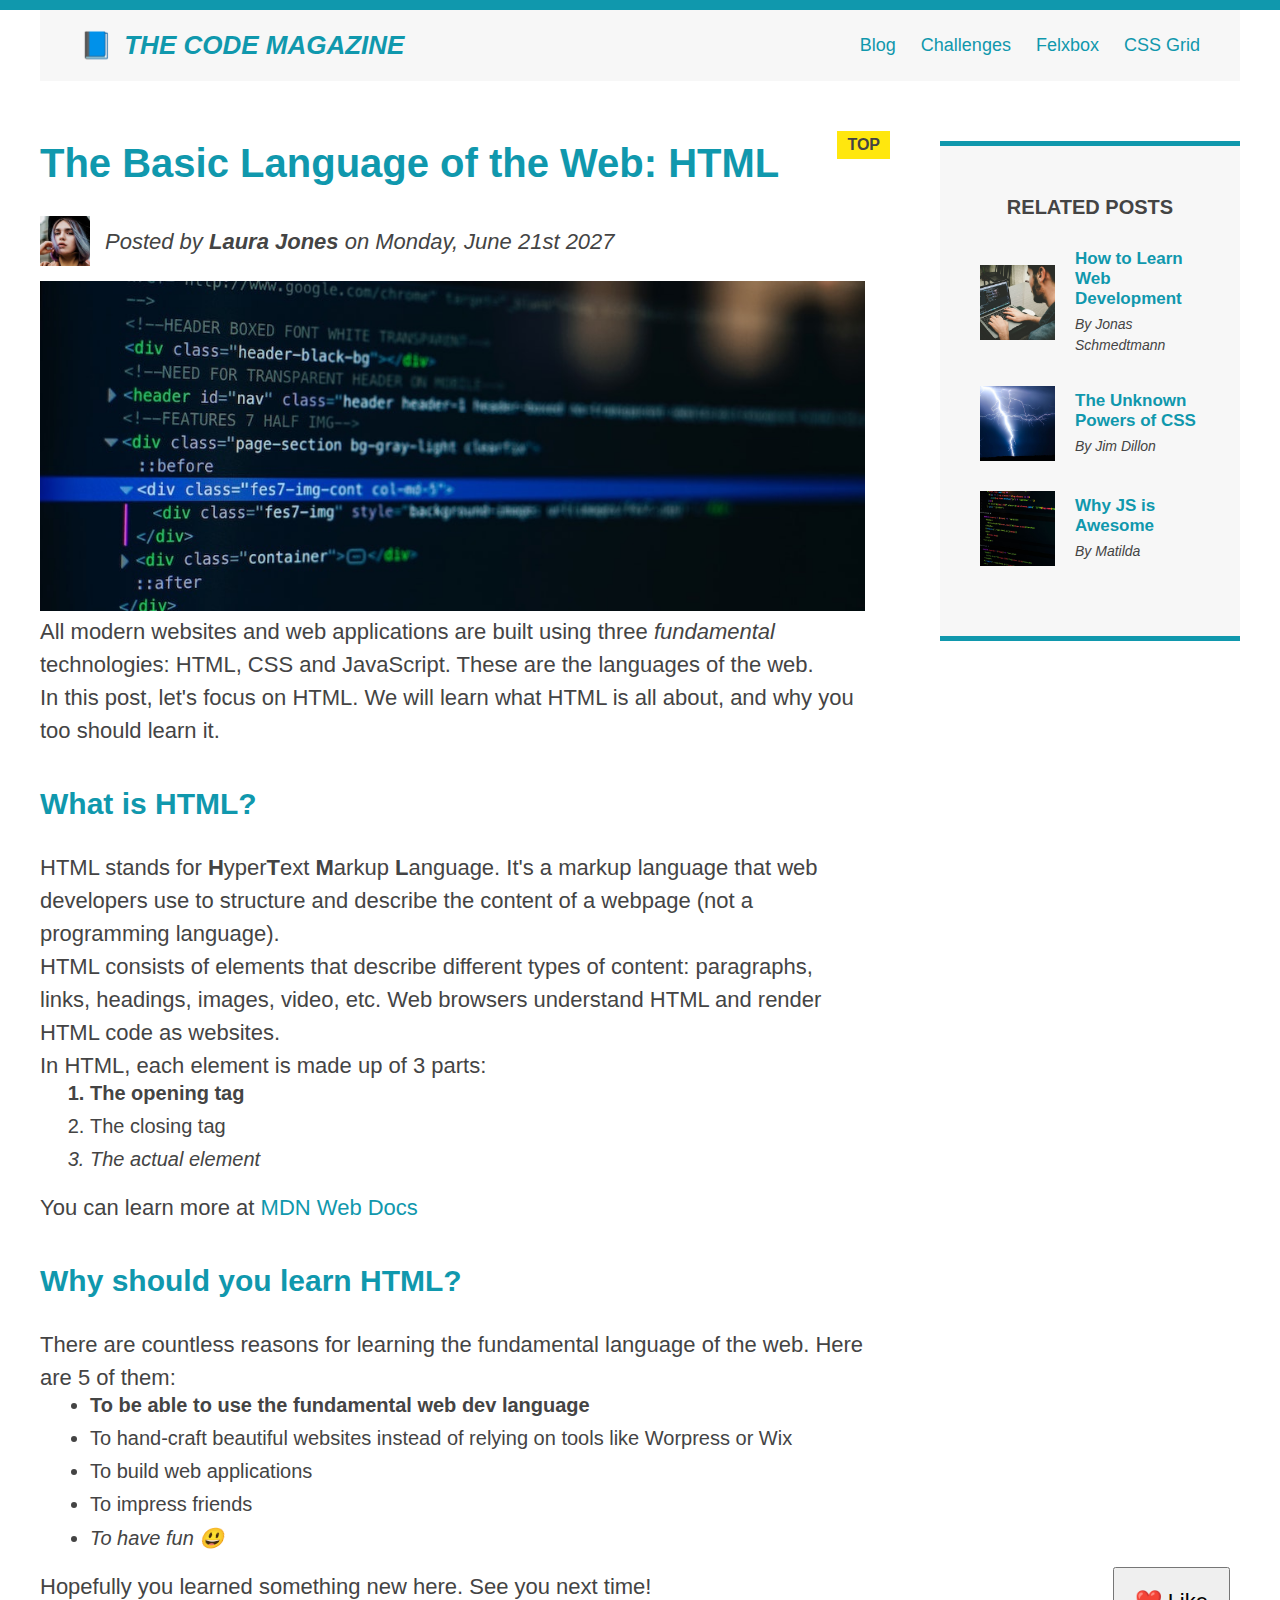
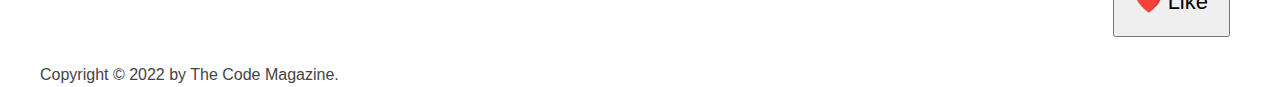
==== commit 03a03edd: "flex-box added to project" ====
--- a/index.html
+++ b/index.html
@@ -19,83 +19,86 @@
             </nav>
             <!--<div class="clear"></div>-->
         </header>
-        <article>
-            <header>
-                <h2>The Basic Language of the Web: HTML</h2>
-                <div class="author-box">
-                    <img class="author-img" src="img/laura-jones.jpg" width="50px" height="50px"
-                        alt="Headshot of laura jones">
-                    <p id="author" class="author">Posted by <strong>Laura Jones</strong> on Monday, June 21st 2027
-                    </p>
-                </div>
-                <img class="post-img" src="img/post-img.jpg" alt="HTML code on a screen." width="500" heigth="200px">
-                <button>❤️ Like</button>
-            </header>
-            <p>All modern websites and web applications are built using three <em>fundamental</em> technologies:
-                HTML,
-                CSS
-                and
-                JavaScript. These are the languages of the web.</p>
-            <p>In this post, let's focus on HTML. We will learn what HTML is all about, and why you too should
-                learn it.
-            </p>
-            <h3>What is HTML?</h3>
-            <p>HTML stands for <strong>H</strong>yper<strong>T</strong>ext <strong>M</strong>arkup
-                <strong>L</strong>anguage.
-                It's a markup language that web developers use to structure and
-                describe the content of a webpage (not a programming language).
-            </p>
-            <p>HTML consists of elements that describe different types of content: paragraphs, links, headings,
-                images,
-                video,
-                etc. Web browsers understand HTML and render HTML code as websites.</p>
-            <p>In HTML, each element is made up of 3 parts:</p>
-            <ol>
-                <li>The opening tag</li>
-                <li>The closing tag</li>
-                <li>The actual element</li>
-            </ol>
-            <p>You can learn more at
-                <a href="https://developer.mozilla.org/en-US/docs/Web/HTML" target="_blank">MDN Web Docs</a>
-            </p>
-            <h3>Why should you learn HTML?</h3>
-            <p>There are countless reasons for learning the fundamental language of the web. Here are 5 of them:
-            </p>
-            <ul>
-                <li>To be able to use the fundamental web dev language</li>
-                <li>To hand-craft beautiful websites instead of relying on tools like Worpress or Wix</li>
-                <li>To build web applications</li>
-                <li>To impress friends</li>
-                <li>To have fun 😃</li>
-            </ul>
-            <p>Hopefully you learned something new here. See you next time!</p>
-        </article>
-        <aside>
-            <h4>Related posts</h4>
-            <ul class="related">
-                <li class="related-post">
-                    <img alt="personal programming" width="75" heigth="75" src="img/related-1.jpg">
-                    <div>
-                        <a href="#" class="related-link">How to Learn Web Development</a>
-                        <p class="related-author">By Jonas Schmedtmann</p>
+        <div class="row">
+            <article>
+                <header>
+                    <h2>The Basic Language of the Web: HTML</h2>
+                    <div class="author-box">
+                        <img class="author-img" src="img/laura-jones.jpg" width="50px" height="50px"
+                            alt="Headshot of laura jones">
+                        <p id="author" class="author">Posted by <strong>Laura Jones</strong> on Monday, June 21st 2027
+                        </p>
                     </div>
-                </li>
-                <li class="related-post">
-                    <img alt="powers of css" width="75" heigth="75" src="img/related-2.jpg">
-                    <div>
-                        <a href="#" class="related-link">The Unknown Powers of CSS</a>
-                        <p class="related-author">By Jim Dillon</p>
-                    </div>
-                </li>
-                <li class="related-post">
-                    <img alt="coding on a screen" width="75" heigth="75" src="img/related-3.jpg">
-                    <div>
-                        <a href="#" class="related-link">Why JS is Awesome</a>
-                        <p class="related-author">By Matilda</p>
-                    </div>
-                </li>
-            </ul>
-        </aside>
+                    <img class="post-img" src="img/post-img.jpg" alt="HTML code on a screen." width="500"
+                        heigth="200px">
+                    <button>❤️ Like</button>
+                </header>
+                <p>All modern websites and web applications are built using three <em>fundamental</em> technologies:
+                    HTML,
+                    CSS
+                    and
+                    JavaScript. These are the languages of the web.</p>
+                <p>In this post, let's focus on HTML. We will learn what HTML is all about, and why you too should
+                    learn it.
+                </p>
+                <h3>What is HTML?</h3>
+                <p>HTML stands for <strong>H</strong>yper<strong>T</strong>ext <strong>M</strong>arkup
+                    <strong>L</strong>anguage.
+                    It's a markup language that web developers use to structure and
+                    describe the content of a webpage (not a programming language).
+                </p>
+                <p>HTML consists of elements that describe different types of content: paragraphs, links, headings,
+                    images,
+                    video,
+                    etc. Web browsers understand HTML and render HTML code as websites.</p>
+                <p>In HTML, each element is made up of 3 parts:</p>
+                <ol>
+                    <li>The opening tag</li>
+                    <li>The closing tag</li>
+                    <li>The actual element</li>
+                </ol>
+                <p>You can learn more at
+                    <a href="https://developer.mozilla.org/en-US/docs/Web/HTML" target="_blank">MDN Web Docs</a>
+                </p>
+                <h3>Why should you learn HTML?</h3>
+                <p>There are countless reasons for learning the fundamental language of the web. Here are 5 of them:
+                </p>
+                <ul>
+                    <li>To be able to use the fundamental web dev language</li>
+                    <li>To hand-craft beautiful websites instead of relying on tools like Worpress or Wix</li>
+                    <li>To build web applications</li>
+                    <li>To impress friends</li>
+                    <li>To have fun 😃</li>
+                </ul>
+                <p>Hopefully you learned something new here. See you next time!</p>
+            </article>
+            <aside>
+                <h4>Related posts</h4>
+                <ul class="related">
+                    <li class="related-post">
+                        <img alt="personal programming" width="75" heigth="75" src="img/related-1.jpg">
+                        <div>
+                            <a href="#" class="related-link">How to Learn Web Development</a>
+                            <p class="related-author">By Jonas Schmedtmann</p>
+                        </div>
+                    </li>
+                    <li class="related-post">
+                        <img alt="powers of css" width="75" heigth="75" src="img/related-2.jpg">
+                        <div>
+                            <a href="#" class="related-link">The Unknown Powers of CSS</a>
+                            <p class="related-author">By Jim Dillon</p>
+                        </div>
+                    </li>
+                    <li class="related-post">
+                        <img alt="coding on a screen" width="75" heigth="75" src="img/related-3.jpg">
+                        <div>
+                            <a href="#" class="related-link">Why JS is Awesome</a>
+                            <p class="related-author">By Matilda</p>
+                        </div>
+                    </li>
+                </ul>
+            </aside>
+        </div>
         <footer>
             <p id="copyright">Copyright &copy; 2022 by The Code Magazine.</p>
         </footer>
--- a/style.css
+++ b/style.css
@@ -178,7 +178,7 @@
   content: "TOP";
   background-color: #ffe70e;
   font-size: 16px;
-  font-weight: bolder;
+  font-weight: bold;
   display: inline-block;
   padding: 5px 10px;
   position: absolute;
@@ -304,5 +304,19 @@
   font-weight: normal;
   margin-bottom: 0;
   font-style: italic;
-
+}
+
+.row {
+  display: flex;
+  gap: 75px;
+  align-items: flex-start;
+}
+
+article {
+  flex: 1;
+  margin-bottom: 60px;
+}
+
+aside {
+  flex: 300px 0 0;
 }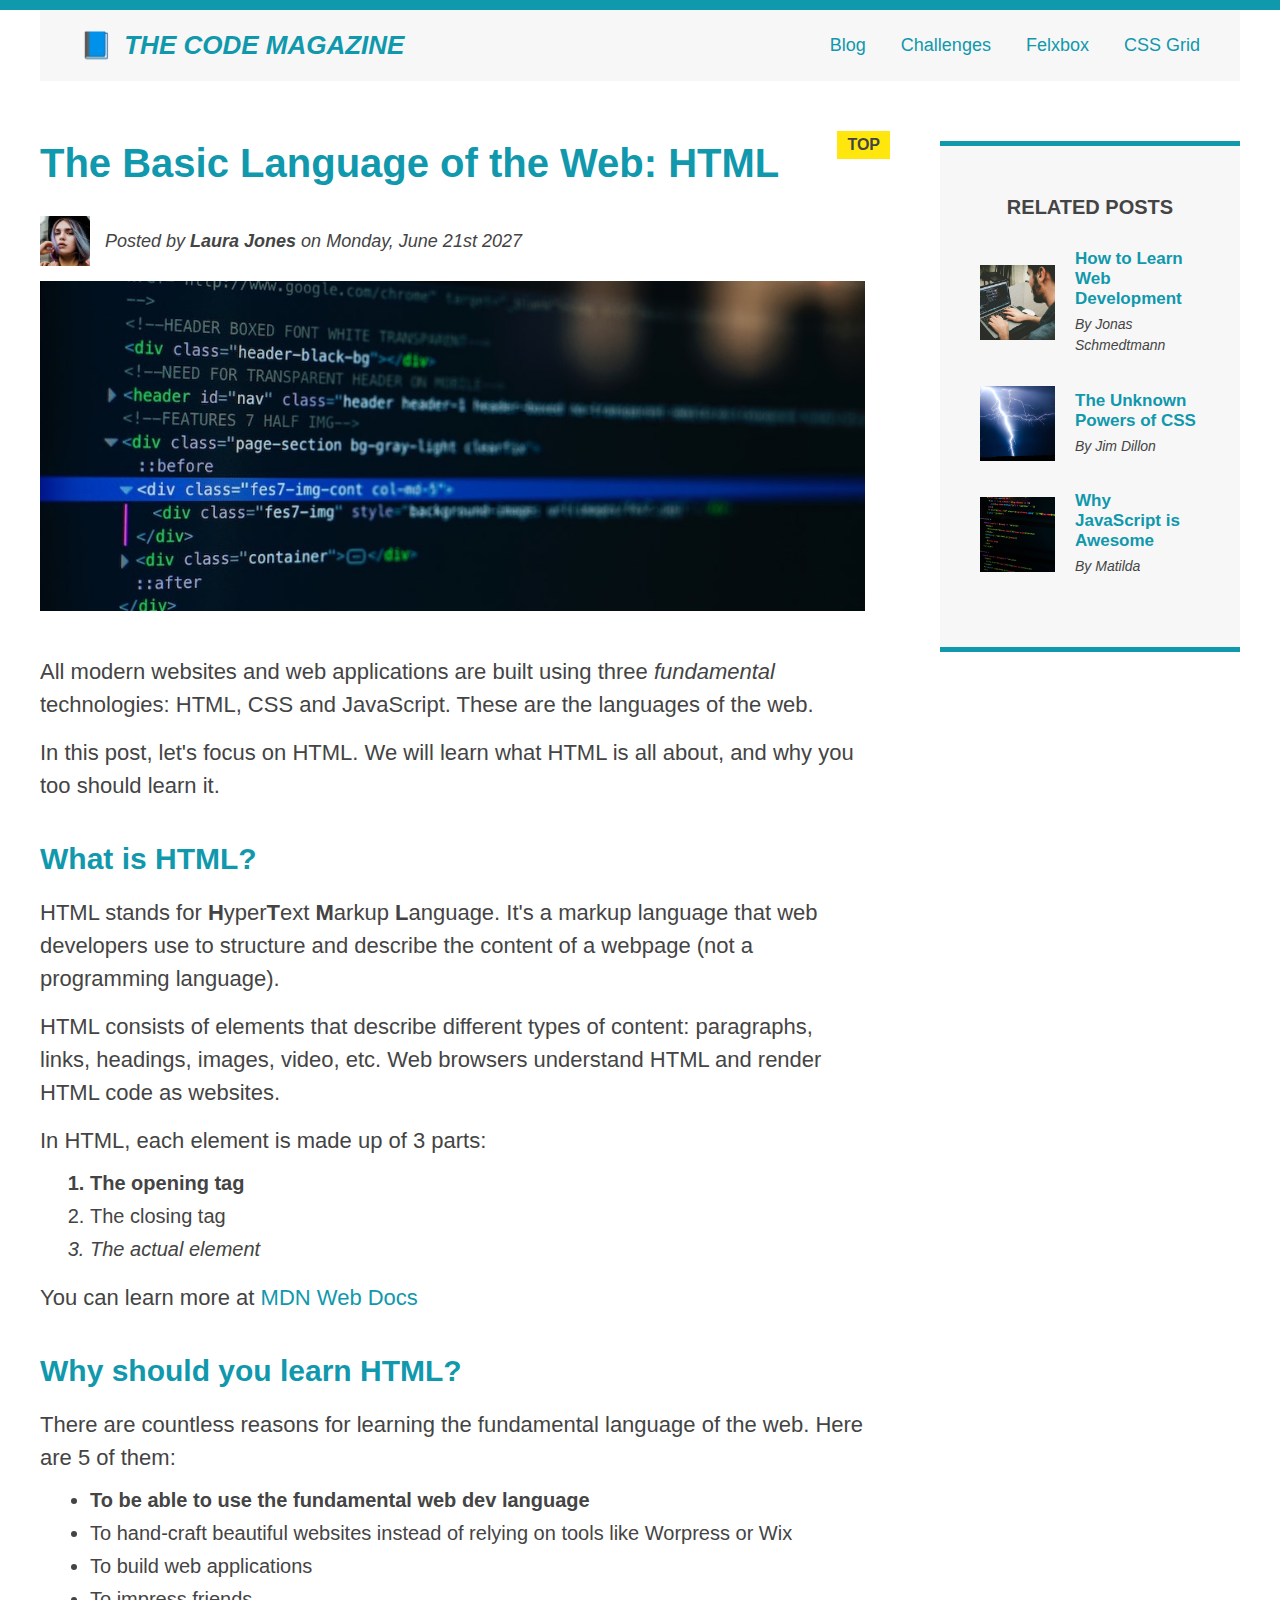
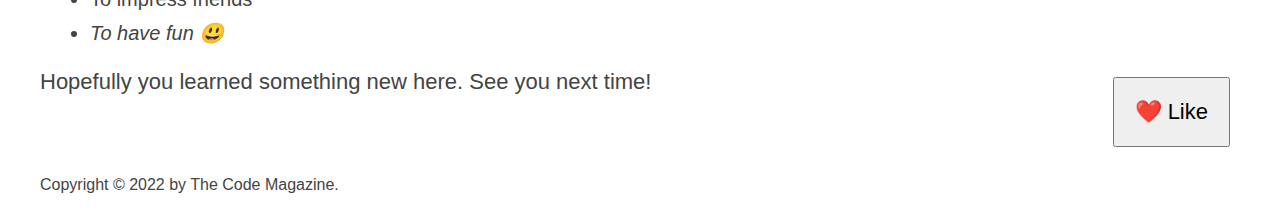
==== commit 4696f0d9: "small changes" ====
--- a/index.html
+++ b/index.html
@@ -21,7 +21,7 @@
         </header>
         <div class="row">
             <article>
-                <header>
+                <header class="post-header">
                     <h2>The Basic Language of the Web: HTML</h2>
                     <div class="author-box">
                         <img class="author-img" src="img/laura-jones.jpg" width="50px" height="50px"
@@ -92,7 +92,7 @@
                     <li class="related-post">
                         <img alt="coding on a screen" width="75" heigth="75" src="img/related-3.jpg">
                         <div>
-                            <a href="#" class="related-link">Why JS is Awesome</a>
+                            <a href="#" class="related-link">Why JavaScript is Awesome</a>
                             <p class="related-author">By Matilda</p>
                         </div>
                     </li>
--- a/style.css
+++ b/style.css
@@ -17,7 +17,7 @@
 }
 
 nav a {
-  margin-right: 20px;
+  margin-right: 30px;
   display: inline-block;
 }
 
@@ -28,6 +28,10 @@
 .container {
   width: 1200px;
   margin: 0px auto;
+}
+
+.post-header {
+  margin-bottom: 40px;
 }
 
 .main-header {
@@ -78,7 +82,7 @@
 
 h3 {
   font-size: 30px;
-  margin-bottom: 30px;
+  margin-bottom: 20px;
   margin-top: 40px;
 }
 
@@ -91,6 +95,7 @@
 
 #author {
   font-style: italic;
+  font-size: 18px;
 }
 
 .related {
@@ -114,6 +119,7 @@
 p {
   font-size: 22px;
   line-height: 1.5;
+  margin-bottom: 15px;
 }
 
 ul,
@@ -278,6 +284,7 @@
 
 .author {
   margin-left: 15px;
+  margin-bottom: 0;
 }
 
 .related-post {
